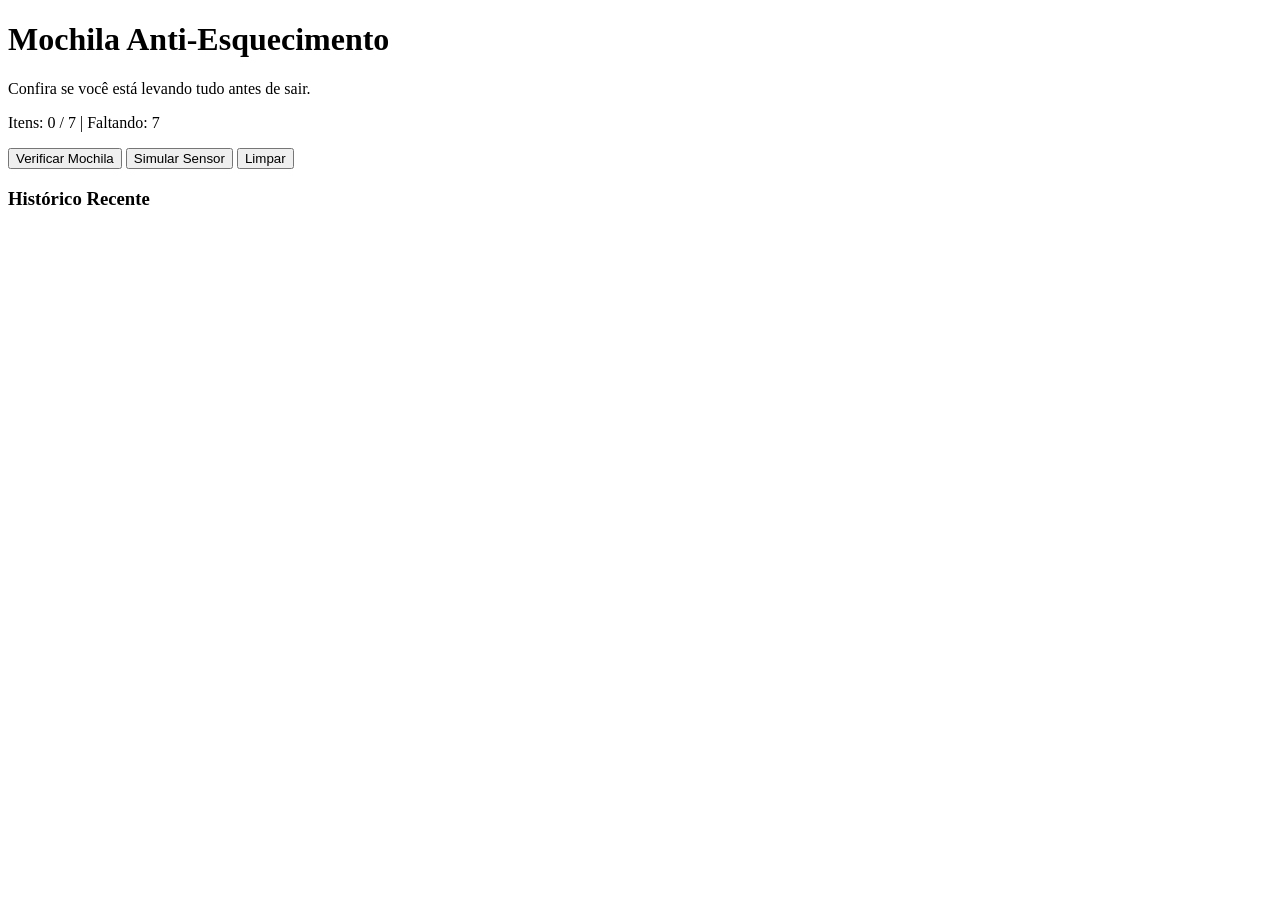
==== index.html @ bb356060 "Create index.html" ====
<!DOCTYPE html>
<html lang="pt-br">
<head>
    <meta charset="UTF-8">
    <meta name="viewport" content="width=device-width, initial-scale=1.0">
    <title>Mochila Anti-Esquecimento</title>
    <link rel="stylesheet" href="style.css">
</head>
<body>

    <div class="container">
        <header>
            <h1>Mochila Anti-Esquecimento</h1>
            <p>Confira se você está levando tudo antes de sair.</p>
        </header>

        <section class="stats">
            <div class="progress-container">
                <div id="progress-bar" style="width: 0%;"></div>
            </div>
            <p id="stats-text">Itens: 0 / 7 | Faltando: 7</p>
        </section>

        <section class="checklist" id="checklist">
            </section>

        <div class="actions">
            <button id="btn-check">Verificar Mochila</button>
            <button id="btn-sensor" class="secondary">Simular Sensor</button>
            <button id="btn-clear" class="danger">Limpar</button>
        </div>

        <div id="result" class="result"></div>

        <section class="history">
            <h3>Histórico Recente</h3>
            <ul id="history-list"></ul>
        </section>
    </div>

    <script src="script.js"></script>
</body>
</html>
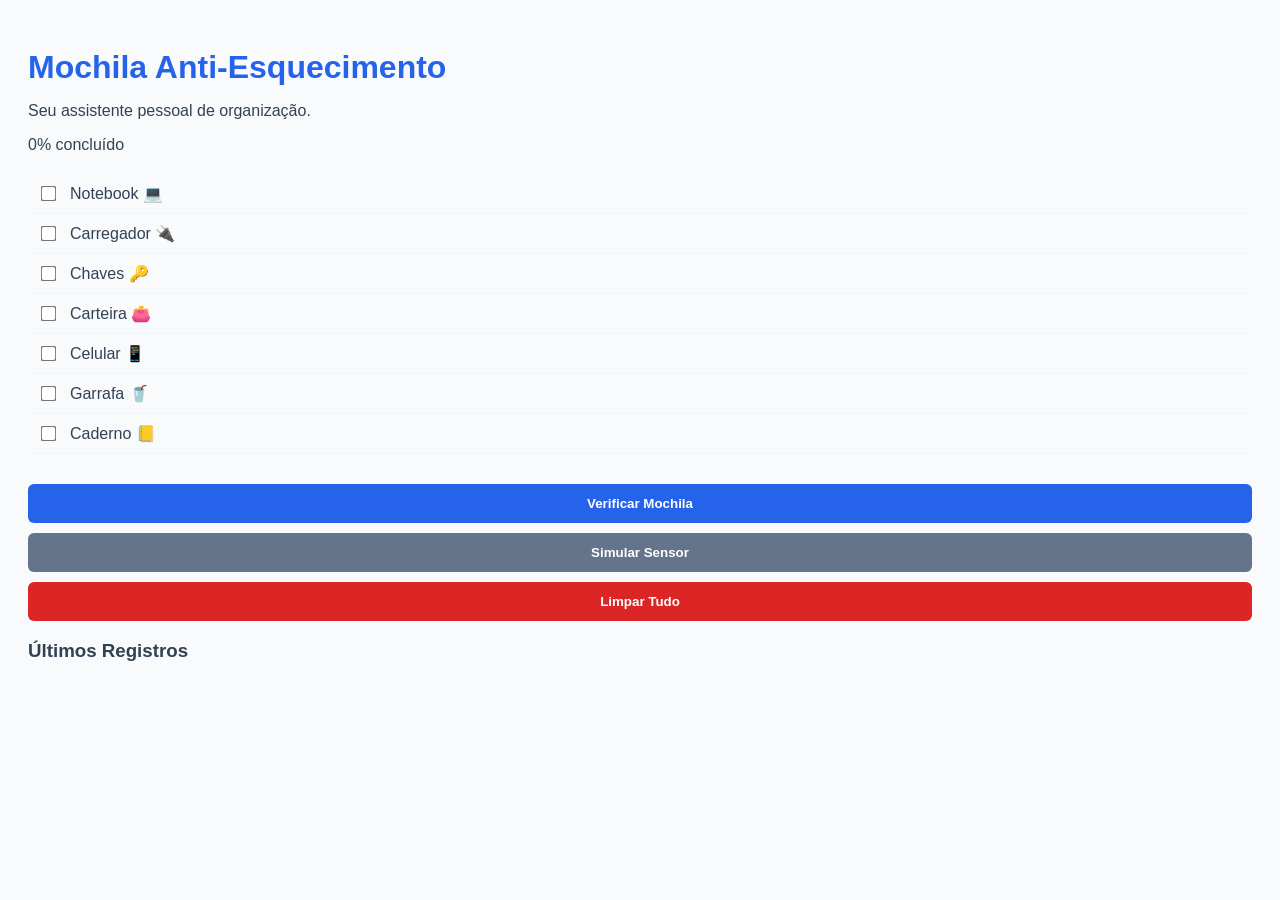
==== commit 6ef20eee: "Update index.html" ====
--- a/index.html
+++ b/index.html
@@ -3,41 +3,40 @@
 <head>
     <meta charset="UTF-8">
     <meta name="viewport" content="width=device-width, initial-scale=1.0">
-    <title>Mochila Anti-Esquecimento</title>
+    <title>SmartBag | Mochila Inteligente</title>
     <link rel="stylesheet" href="style.css">
 </head>
 <body>
-
-    <div class="container">
-        <header>
+    <main class="app-container">
+        <header class="app-header">
             <h1>Mochila Anti-Esquecimento</h1>
-            <p>Confira se você está levando tudo antes de sair.</p>
+            <p>Seu assistente pessoal de organização.</p>
         </header>
 
-        <section class="stats">
-            <div class="progress-container">
-                <div id="progress-bar" style="width: 0%;"></div>
+        <section class="stats-dashboard">
+            <div class="progress-wrapper">
+                <div id="progress-bar" class="progress-fill"></div>
             </div>
-            <p id="stats-text">Itens: 0 / 7 | Faltando: 7</p>
+            <div id="stats-text" class="stats-counter">0% concluído</div>
         </section>
 
-        <section class="checklist" id="checklist">
-            </section>
+        <section class="checklist" id="checklist"></section>
 
         <div class="actions">
-            <button id="btn-check">Verificar Mochila</button>
-            <button id="btn-sensor" class="secondary">Simular Sensor</button>
-            <button id="btn-clear" class="danger">Limpar</button>
+            <button id="btn-check" class="btn-main">Verificar Mochila</button>
+            <button id="btn-sensor" class="btn-secondary">Simular Sensor</button>
+            <button id="btn-clear" class="btn-ghost">Limpar Tudo</button>
         </div>
 
-        <div id="result" class="result"></div>
+        <div id="result-box" class="result-box hidden">
+            <div id="result-content"></div>
+        </div>
 
-        <section class="history">
-            <h3>Histórico Recente</h3>
+        <section class="history-section">
+            <h3>Últimos Registros</h3>
             <ul id="history-list"></ul>
         </section>
-    </div>
-
+    </main>
     <script src="script.js"></script>
 </body>
 </html>
--- a/style.css
+++ b/style.css
@@ -0,0 +1,26 @@
+:root {
+    --primary: #2563eb;
+    --success: #16a34a;
+    --danger: #dc2626;
+    --bg: #f8fafc;
+}
+
+body { font-family: 'Segoe UI', sans-serif; background: var(--bg); padding: 20px; color: #334155; }
+.container { max-width: 500px; margin: auto; background: white; padding: 2rem; border-radius: 12px; box-shadow: 0 4px 6px rgba(0,0,0,0.1); }
+
+h1 { color: var(--primary); margin-bottom: 0.5rem; }
+.progress-container { width: 100%; height: 10px; background: #e2e8f0; border-radius: 5px; overflow: hidden; margin: 10px 0; }
+#progress-bar { height: 100%; background: var(--primary); transition: width 0.3s; }
+
+.checklist { margin: 20px 0; }
+.item { display: flex; align-items: center; padding: 10px; border-bottom: 1px solid #f1f5f9; cursor: pointer; }
+.item input { margin-right: 15px; transform: scale(1.2); }
+
+button { width: 100%; padding: 12px; margin-top: 10px; border: none; border-radius: 6px; cursor: pointer; color: white; font-weight: bold; }
+#btn-check { background: var(--primary); }
+#btn-sensor { background: #64748b; }
+#btn-clear { background: var(--danger); }
+button:hover { opacity: 0.9; }
+
+.result { margin-top: 20px; padding: 15px; border-radius: 6px; display: none; }
+.history { margin-top: 20px; border-top: 1px solid #eee; padding-top: 10px; }
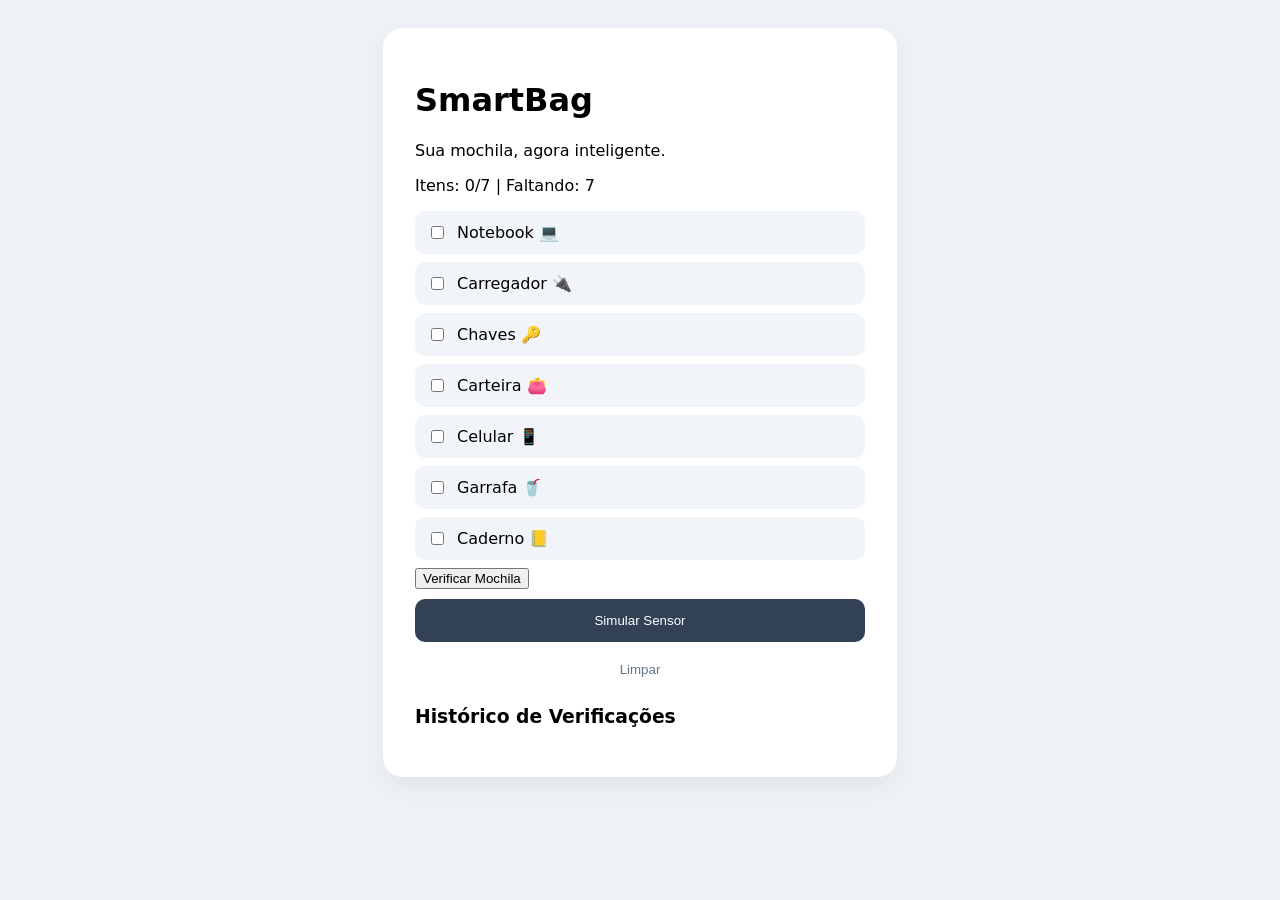
==== commit 9bea97c0: "Update index.html" ====
--- a/index.html
+++ b/index.html
@@ -3,40 +3,39 @@
 <head>
     <meta charset="UTF-8">
     <meta name="viewport" content="width=device-width, initial-scale=1.0">
-    <title>SmartBag | Mochila Inteligente</title>
+    <title>SmartBag | Protótipo</title>
     <link rel="stylesheet" href="style.css">
 </head>
 <body>
-    <main class="app-container">
-        <header class="app-header">
-            <h1>Mochila Anti-Esquecimento</h1>
-            <p>Seu assistente pessoal de organização.</p>
+    <div class="app-container">
+        <header>
+            <h1>SmartBag</h1>
+            <p>Sua mochila, agora inteligente.</p>
         </header>
 
-        <section class="stats-dashboard">
-            <div class="progress-wrapper">
-                <div id="progress-bar" class="progress-fill"></div>
-            </div>
-            <div id="stats-text" class="stats-counter">0% concluído</div>
+        <section class="stats-panel">
+            <div class="progress-bar-bg"><div id="progress-bar"></div></div>
+            <p id="stats-text">Itens: 0/7 | Faltando: 7</p>
         </section>
 
-        <section class="checklist" id="checklist"></section>
+        <div id="checklist" class="checklist-grid"></div>
 
         <div class="actions">
-            <button id="btn-check" class="btn-main">Verificar Mochila</button>
+            <button id="btn-check" class="btn-primary">Verificar Mochila</button>
             <button id="btn-sensor" class="btn-secondary">Simular Sensor</button>
-            <button id="btn-clear" class="btn-ghost">Limpar Tudo</button>
+            <button id="btn-clear" class="btn-ghost">Limpar</button>
         </div>
 
-        <div id="result-box" class="result-box hidden">
-            <div id="result-content"></div>
+        <div id="result-alert" class="alert hidden">
+            <span id="alert-icon"></span>
+            <p id="alert-message"></p>
         </div>
 
         <section class="history-section">
-            <h3>Últimos Registros</h3>
+            <h3>Histórico de Verificações</h3>
             <ul id="history-list"></ul>
         </section>
-    </main>
+    </div>
     <script src="script.js"></script>
 </body>
 </html>
--- a/style.css
+++ b/style.css
@@ -1,26 +1,25 @@
 :root {
-    --primary: #2563eb;
-    --success: #16a34a;
-    --danger: #dc2626;
-    --bg: #f8fafc;
+    --primary: #2563eb; --success: #16a34a; --danger: #dc2626;
+    --gray: #64748b; --light: #f1f5f9; --white: #ffffff;
 }
 
-body { font-family: 'Segoe UI', sans-serif; background: var(--bg); padding: 20px; color: #334155; }
-.container { max-width: 500px; margin: auto; background: white; padding: 2rem; border-radius: 12px; box-shadow: 0 4px 6px rgba(0,0,0,0.1); }
+body { font-family: 'Inter', system-ui, sans-serif; background: #eef2f6; display: flex; justify-content: center; padding: 20px; }
+.app-container { width: 100%; max-width: 450px; background: var(--white); padding: 2rem; border-radius: 20px; box-shadow: 0 10px 25px rgba(0,0,0,0.05); }
 
-h1 { color: var(--primary); margin-bottom: 0.5rem; }
-.progress-container { width: 100%; height: 10px; background: #e2e8f0; border-radius: 5px; overflow: hidden; margin: 10px 0; }
-#progress-bar { height: 100%; background: var(--primary); transition: width 0.3s; }
+.app-header h1 { font-size: 1.5rem; color: #1e293b; margin: 0; }
 
-.checklist { margin: 20px 0; }
-.item { display: flex; align-items: center; padding: 10px; border-bottom: 1px solid #f1f5f9; cursor: pointer; }
-.item input { margin-right: 15px; transform: scale(1.2); }
+.progress-wrapper { height: 8px; background: #e2e8f0; border-radius: 4px; margin: 20px 0; overflow: hidden; }
+.progress-fill { height: 100%; background: var(--primary); width: 0%; transition: width 0.5s cubic-bezier(0.4, 0, 0.2, 1); }
 
-button { width: 100%; padding: 12px; margin-top: 10px; border: none; border-radius: 6px; cursor: pointer; color: white; font-weight: bold; }
-#btn-check { background: var(--primary); }
-#btn-sensor { background: #64748b; }
-#btn-clear { background: var(--danger); }
-button:hover { opacity: 0.9; }
+.item { display: flex; align-items: center; padding: 12px; margin-bottom: 8px; background: var(--light); border-radius: 10px; transition: 0.2s; }
+.item:hover { transform: translateX(5px); }
 
-.result { margin-top: 20px; padding: 15px; border-radius: 6px; display: none; }
-.history { margin-top: 20px; border-top: 1px solid #eee; padding-top: 10px; }
+.btn-main { width: 100%; padding: 14px; background: var(--primary); color: white; border: none; border-radius: 10px; font-weight: 600; cursor: pointer; transition: 0.3s; }
+.btn-secondary { width: 100%; padding: 14px; background: #334155; color: white; border: none; border-radius: 10px; margin-top: 10px; cursor: pointer; }
+.btn-ghost { width: 100%; padding: 10px; background: transparent; color: var(--gray); border: none; margin-top: 10px; cursor: pointer; }
+
+.result-box { margin-top: 20px; padding: 15px; border-radius: 10px; animation: fadeIn 0.3s; }
+.hidden { display: none; }
+@keyframes fadeIn { from { opacity: 0; } to { opacity: 1; } }
+
+.history-section ul { list-style: none; padding: 0; font-size: 0.9rem; color: var(--gray); }
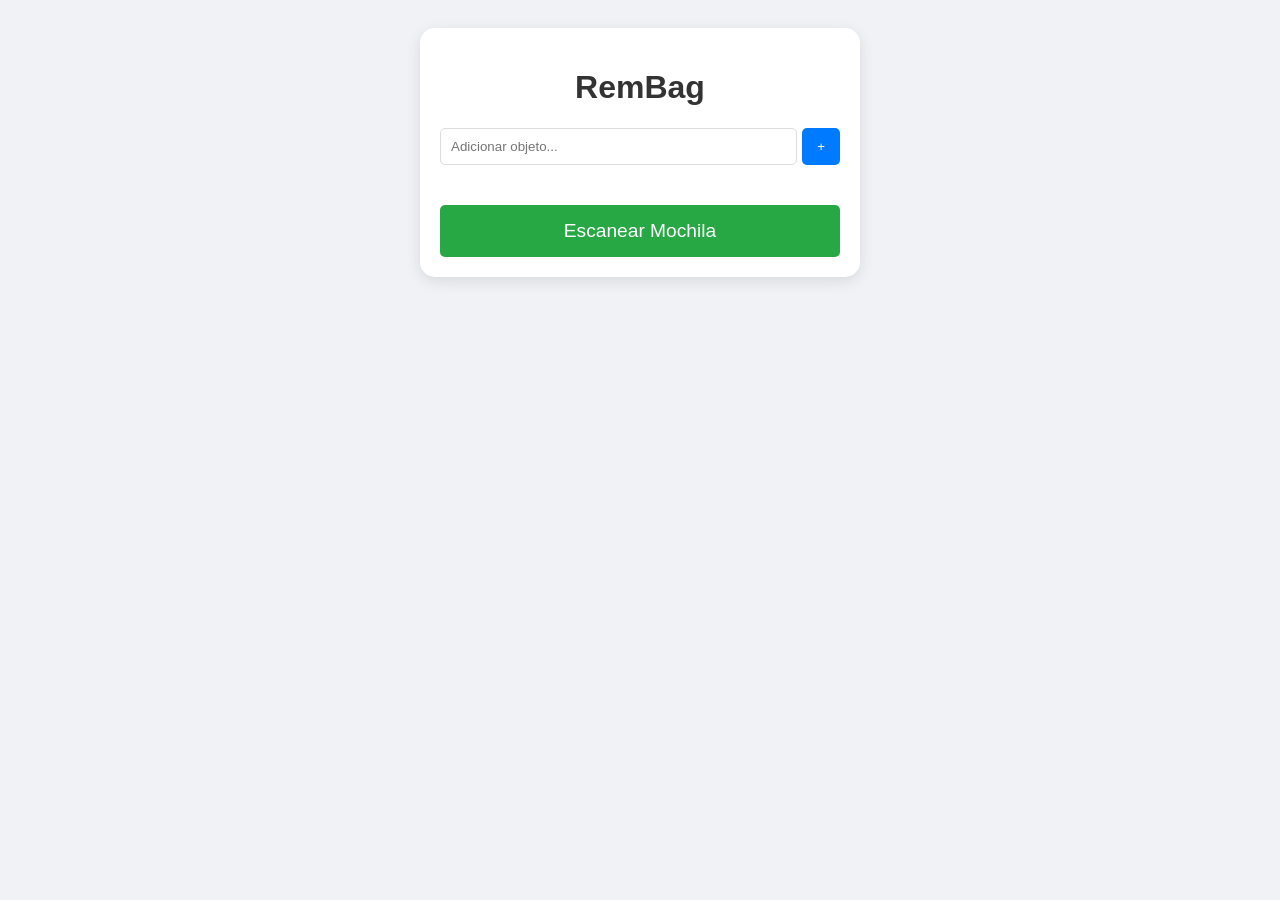
==== commit 77546b77: "Update index.html" ====
--- a/index.html
+++ b/index.html
@@ -3,39 +3,87 @@
 <head>
     <meta charset="UTF-8">
     <meta name="viewport" content="width=device-width, initial-scale=1.0">
-    <title>SmartBag | Protótipo</title>
-    <link rel="stylesheet" href="style.css">
+    <title>RemBag - Mochila Inteligente</title>
+    <style>
+        body { font-family: 'Segoe UI', sans-serif; background: #f0f2f5; display: flex; flex-direction: column; align-items: center; padding: 20px; }
+        .container { background: white; padding: 20px; border-radius: 15px; box-shadow: 0 4px 15px rgba(0,0,0,0.1); width: 100%; max-width: 400px; }
+        h1 { color: #333; text-align: center; }
+        .input-group { display: flex; gap: 5px; margin-bottom: 20px; }
+        input { flex: 1; padding: 10px; border: 1px solid #ddd; border-radius: 5px; }
+        button { padding: 10px 15px; cursor: pointer; border: none; border-radius: 5px; background: #007bff; color: white; }
+        .item-list { list-style: none; padding: 0; }
+        .item { display: flex; align-items: center; justify-content: space-between; padding: 10px; border-bottom: 1px solid #eee; }
+        .alert { background: #ffcccc; color: #d8000c; padding: 15px; margin-top: 20px; border-radius: 5px; display: none; text-align: center; font-weight: bold; border: 2px solid #d8000c; }
+        .scan-btn { width: 100%; margin-top: 20px; background: #28a745; font-size: 1.2em; padding: 15px; }
+    </style>
 </head>
 <body>
-    <div class="app-container">
-        <header>
-            <h1>SmartBag</h1>
-            <p>Sua mochila, agora inteligente.</p>
-        </header>
 
-        <section class="stats-panel">
-            <div class="progress-bar-bg"><div id="progress-bar"></div></div>
-            <p id="stats-text">Itens: 0/7 | Faltando: 7</p>
-        </section>
+<div class="container">
+    <h1>RemBag</h1>
+    
+    <div class="input-group">
+        <input type="text" id="itemInput" placeholder="Adicionar objeto...">
+        <button onclick="addItem()">+</button>
+    </div>
 
-        <div id="checklist" class="checklist-grid"></div>
+    <ul id="itemList" class="item-list"></ul>
 
-        <div class="actions">
-            <button id="btn-check" class="btn-primary">Verificar Mochila</button>
-            <button id="btn-sensor" class="btn-secondary">Simular Sensor</button>
-            <button id="btn-clear" class="btn-ghost">Limpar</button>
-        </div>
+    <button class="scan-btn" onclick="scanBag()">Escanear Mochila</button>
 
-        <div id="result-alert" class="alert hidden">
-            <span id="alert-icon"></span>
-            <p id="alert-message"></p>
-        </div>
+    <div id="alertBox" class="alert"></div>
+</div>
 
-        <section class="history-section">
-            <h3>Histórico de Verificações</h3>
-            <ul id="history-list"></ul>
-        </section>
-    </div>
-    <script src="script.js"></script>
+<script>
+    let inventory = [];
+
+    function addItem() {
+        const input = document.getElementById('itemInput');
+        if (input.value === "") return;
+        
+        const item = { name: input.value, checked: false };
+        inventory.push(item);
+        input.value = "";
+        renderItems();
+    }
+
+    function toggleItem(index) {
+        inventory[index].checked = !inventory[index].checked;
+    }
+
+    function renderItems() {
+        const list = document.getElementById('itemList');
+        list.innerHTML = "";
+        inventory.forEach((item, index) => {
+            list.innerHTML += `
+                <li class="item">
+                    ${item.name}
+                    <input type="checkbox" onchange="toggleItem(${index})">
+                </li>`;
+        });
+    }
+
+    function scanBag() {
+        const alertBox = document.getElementById('alertBox');
+        const missing = inventory.filter(item => !item.checked);
+
+        if (missing.length > 0) {
+            // Aviso Visual
+            alertBox.style.display = "block";
+            alertBox.innerText = "ALERTA: Faltando itens: " + missing.map(i => i.name).join(", ");
+            
+            // Aviso Sonoro (Beep simples)
+            const audio = new AudioContext();
+            const osc = audio.createOscillator();
+            osc.connect(audio.destination);
+            osc.start();
+            osc.stop(audio.currentTime + 0.5);
+        } else {
+            alertBox.style.display = "none";
+            alert("Tudo certo! Mochila completa.");
+        }
+    }
+</script>
+
 </body>
 </html>
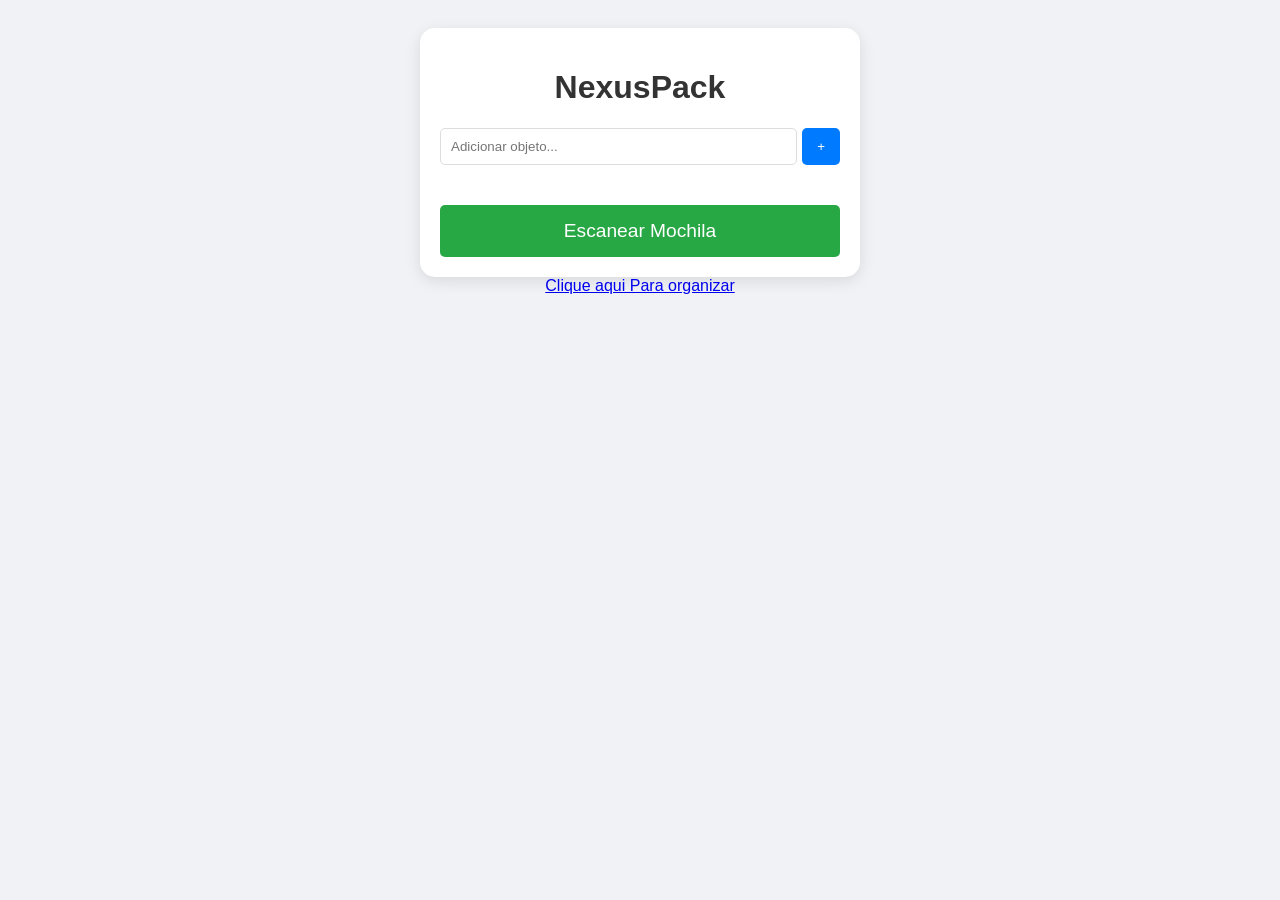
==== commit b08d39c8: "Update index.html" ====
--- a/index.html
+++ b/index.html
@@ -3,7 +3,7 @@
 <head>
     <meta charset="UTF-8">
     <meta name="viewport" content="width=device-width, initial-scale=1.0">
-    <title>RemBag - Mochila Inteligente</title>
+    <title>NexusPack - Mochila Inteligente</title>
     <style>
         body { font-family: 'Segoe UI', sans-serif; background: #f0f2f5; display: flex; flex-direction: column; align-items: center; padding: 20px; }
         .container { background: white; padding: 20px; border-radius: 15px; box-shadow: 0 4px 15px rgba(0,0,0,0.1); width: 100%; max-width: 400px; }
@@ -20,7 +20,7 @@
 <body>
 
 <div class="container">
-    <h1>RemBag</h1>
+    <h1>NexusPack</h1>
     
     <div class="input-group">
         <input type="text" id="itemInput" placeholder="Adicionar objeto...">
@@ -84,6 +84,6 @@
         }
     }
 </script>
-
+<a href="resident.html">Clique aqui Para organizar</a>
 </body>
 </html>
